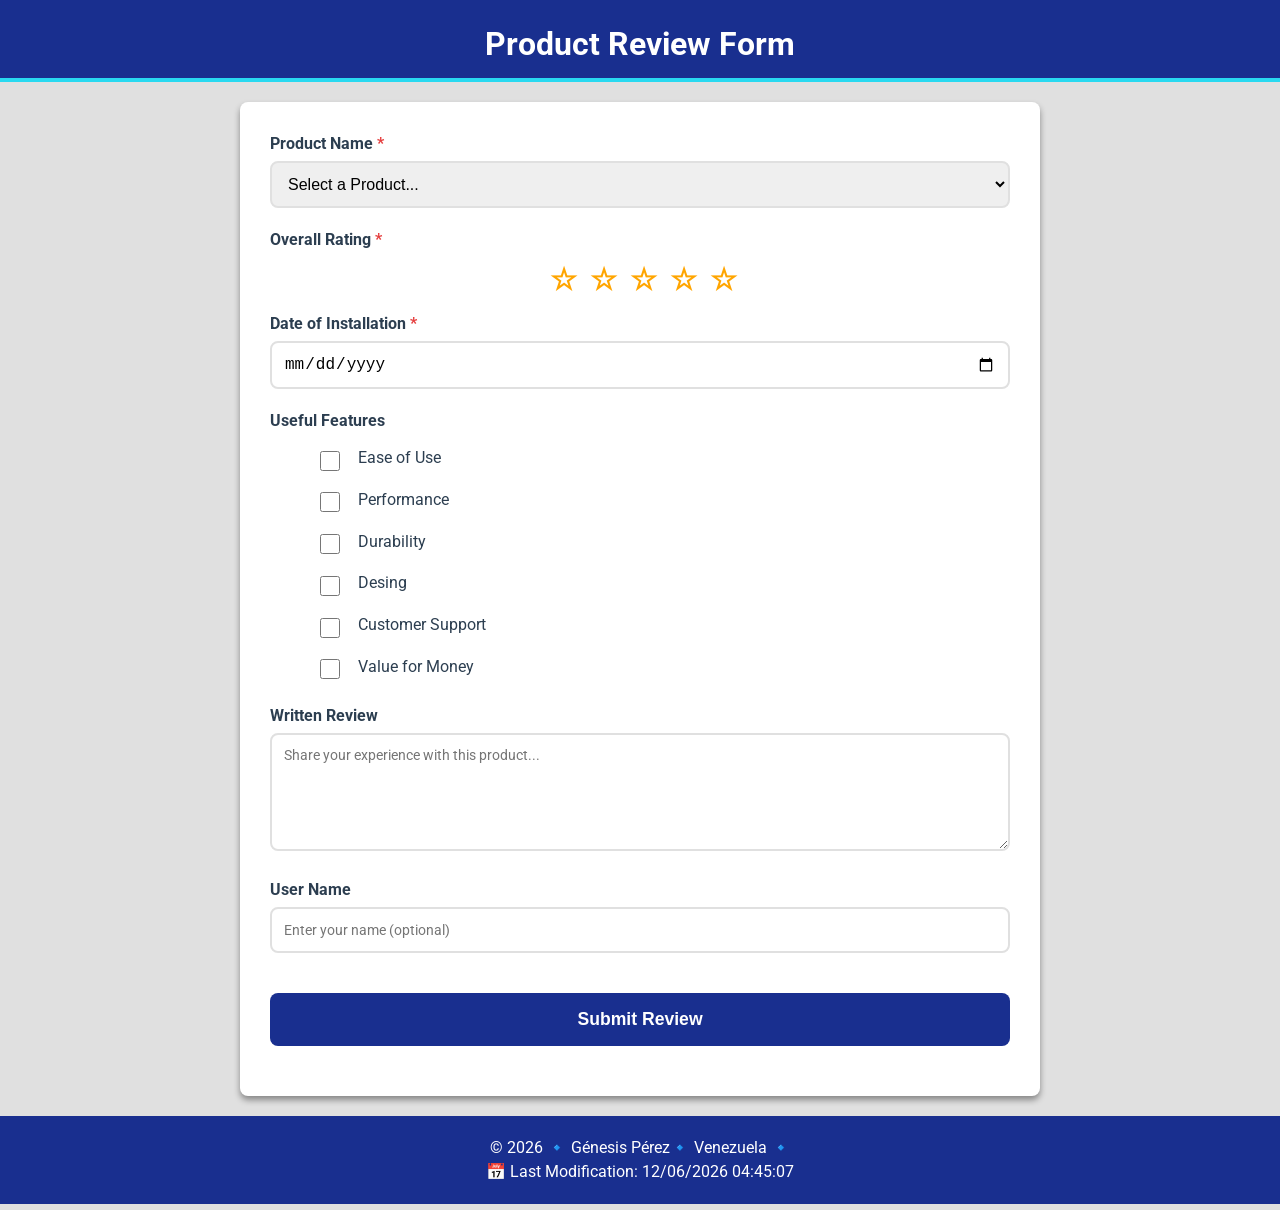
==== form.html @ dd892704 "w5-form" ====
<!DOCTYPE html>
<html lang="en">

<head>
    <meta charset="UTF-8">
    <meta name="viewport" content="width=device-width, initial-scale=1.0">
    <title>WDD 131-Product Review Form- Génesis Pérez</title>
    <meta name="description"
        content="WDD 131 – Website with a form to collect user feedback on our various products, including 5-star ratings and written comments.">
    <meta name="author" content="Genesis Perez">

    <link rel="preconnect" href="https://fonts.googleapis.com">
    <link rel="preconnect" href="https://fonts.gstatic.com" crossorigin>
    <link href="https://fonts.googleapis.com/css2?family=Roboto:wght@400;700&display=swap" rel="stylesheet">

    <link rel="stylesheet" href="./styles/form.css">

    <script src="./scripts/form.js" defer></script>
</head>

<body>
    <header>
        <h1> Product Review Form</h1>
    </header>
    <main>
        <form method="get" action="review.html">
            <div class="form-group">
                <label for="product-name" class="required">Product Name

                </label>
                <select id="product-name" name="productName" required>
                    <option value="" disabled selected>Select a Product...</option>
                </select>
            </div>

            <div class="form-group">
                <label for="star-a" class="required">Overall Rating
                </label>

                <div class="star-rating">
                    <input type="radio" name="stars" id="star-a" value="5" required />
                    <label for="star-a"></label>

                    <input type="radio" name="stars" id="star-b" value="4" required />
                    <label for="star-b"></label>

                    <input type="radio" name="stars" id="star-c" value="3" required />
                    <label for="star-c"></label>

                    <input type="radio" name="stars" id="star-d" value="2" required />
                    <label for="star-d"></label>

                    <input type="radio" name="stars" id="star-e" value="1" required />
                    <label for="star-e"></label>
                </div>
            </div>

            <div class="form-group">
                <label for="install-date" class="required">Date of Installation</label>

                <input type="date" id="install-date" name="installDate" required>
            </div>

            <div class="form-group">
                <label>Useful Features</label>
                <div class="checkbox-group">
                    <input type="checkbox" id="feature1" name="features" value="Ease of Use">
                    <label for="feature1">Ease of Use</label>

                    <input type="checkbox" id="feature2" name="features" value="Performance">
                    <label for="feature2">Performance</label>

                    <input type="checkbox" id="feature3" name="features" value="Durability">
                    <label for="feature3">Durability</label>

                    <input type="checkbox" id="feature4" name="features" value="Desing">
                    <label for="feature4">Desing</label>

                    <input type="checkbox" id="feature5" name="features" value="Customer Support">
                    <label for="feature5">Customer Support</label>

                    <input type="checkbox" id="feature6" name="features" value="Value for Money">
                    <label for="feature6">Value for Money</label>
                </div>
            </div>

            <div class="form-group">
                <label for="Written Review">Written Review</label>
                <textarea id="written-review" name="writtenReview" rows="5"
                    placeholder="Share your experience with this product..."></textarea>
            </div>
            <div class="form-group">
                <label for="user-name">User Name</label>
                <input type="text" id="user-name" name="userName" placeholder="Enter your name (optional)">
            </div>

            <div class="form-group">
                <input type="submit" value="Submit Review" class="submit-btn">

            </div>

        </form>
    </main>
</body>

<footer>
    <p>
        ©
        <span id="currentyear"></span>
        🔹 Génesis Pérez🔹 Venezuela 🔹
    </p>
    <p id="modify"> <span id="lastModified"></span></p>

</footer>

</html>
---- styles/form.css ----
:root {
    --primary-color: #192f8f;
    ;
    --accent1-color: #ffff;
    --accent2-color: #29d9f0;
    --accent3-color: #e0e0e0;

    --background-color: #e0e0e0;

    --text-color1: #2c3e50;
    --text-color2: #ffffff;

    --shadow-color: #00000065;

    --heading-font: "Verdana", "Geneva", sans-serif;
    --text-font: "Roboto", Arial, sans-serif;

}

* {
    margin: 0;
    padding: 0;
    box-sizing: border-box;
}

body {
    background-color: var(--background-color);
    line-height: 1.5;
    font-family: var(--text-font);
    min-height: 100vh;
    display: flex;
    flex-direction: column;
}

header {
    background-color: var(--primary-color);
    color: var(--text-color2);
    text-align: left;
    padding: 20px 0 0 0;

}

h1 {
    margin-top: 0;
    color: var(--text-color2);
    border-bottom: 4px solid var(--accent2-color);
    padding-bottom: 10px;
    text-align: center;
    font-size: 2rem;
}

main {
    max-width: 800px;
    margin: 20px auto;
    background: var(--accent1-color);
    padding: 30px;
    border-radius: 8px;
    box-shadow: 0 4px 6px var(--shadow-color);
    flex: 1;
    width: 90%;

}


.form-group {
    margin-bottom: 20px;
}


.form-group label {
    font-weight: bold;
    display: inline-block;
    margin-bottom: 5px;
    color: var(--text-color1);
}

.required::after {
    content: " *";
    color: #e53e3e;
}

select,
input[type="date"],
input[type="text"],
textarea {
    width: 100%;
    padding: 0.75rem;
    border: 2px solid var(--accent3-color);
    border-radius: 8px;
    font-size: 1rem;
    transition: border-color 0.3s;
}

.checkbox-group {
    display: grid;
    grid-template-columns: auto 1fr;
    gap: 0.8rem;
    margin-top: 0.5rem;
    align-items: center;
    padding-left: 50px;
}

.checkbox-group label {
    font-weight: normal;
    margin-left: 5px;
    cursor: pointer;
}

::placeholder,
.select {
    font-family: var(--text-font);
    font-size: 0.9rem;
}

.checkbox-group input[type="checkbox"] {
    width: 1.25rem;
    height: 1.25rem;
    cursor: pointer;
    flex-shrink: 0;
}

textarea {
    resize: vertical;

}


.submit-btn {
    background: var(--primary-color);
    color: white;
    padding: 1rem 2rem;
    border: none;
    border-radius: 8px;
    font-size: 1.1rem;
    font-weight: 600;
    cursor: pointer;
    width: 100%;
    transition: transform 0.2s, box-shadow 0.2s;
    margin-top: 20px;
}

.submit-btn:hover {
    transform: translateY(-2px);
    box-shadow: 0 5px 15px var(--shadow-color);
}

/*STARS*/
/* use reverse flexbox to take advantage of flex-direction: reverse */
.star-rating {
    display: flex;
    align-items: center;
    width: 180px;
    flex-direction: row-reverse;
    justify-content: space-between;
    margin: 10px auto;
    position: relative;
}

/* hide the inputs */
.star-rating input {
    display: none;
}

/* set properties of all labels */
.star-rating>label {
    width: 20px;
    height: 20px;
    font-family: var(--text-font);
    font-size: 30px;
    transition: 0.2s ease;
    color: orange;
}

/* give label a hover state */
.star-rating label:hover {
    color: var(--accent2-color);
    transition: 0.2s ease;
}

.star-rating label:active::before {
    transform: scale(1.1);
}

/* set shape of unselected label */
.star-rating label::before {
    content: '\2606';
    position: absolute;
    top: 0px;
    line-height: 26px;
}

/* set full star shape for checked label and those that come after it */
.star-rating input:checked~label:before {
    content: '\2605';
}


/* REVIEW*/
.check-icon {
    font-size: 2rem;
    color: #27ae60;
    margin-bottom: 1rem;
    text-align: center;
}

.confirmation-section {
    text-align: center;
    padding: 10px;
    line-height: 2rem;
}

.review-counter {
    background: var(--background-color);
    padding: 1rem;
    border-radius: 8px;
    margin: 1.5rem 0;
}

#counter-display {
    font-size: 1.5rem;
    font-weight: bold;
    color: var(--primary-color);
}

.back-link {
    display: inline-block;
    margin-top: 1rem;
    color: var(--primary-color);
    text-decoration: none;
    font-weight: 600;
    transition: color 0.3s;
}

.back-link:hover {
    color: var(--text-color1);
    text-decoration: underline;
}



footer {
    background-color: var(--primary-color);
    color: var(--text-color2);
    padding: 20px;
    text-align: center;
}

@media (max-width: 768px) {
    main {
        max-width: 95%;
        margin: 10px auto;
        padding: 20px 15px;
    }

    h1 {
        font-size: 1.6rem;
        padding: 10px;
    }

    .checkbox-group {
        padding-left: 10px;
        gap: 0.6rem 0.8rem;
    }

    .star-rating {
        width: 160px;
    }

    .star-rating>label {
        font-size: 26px;
    }

    #counter-display {
        font-size: 1.3rem;
    }

}
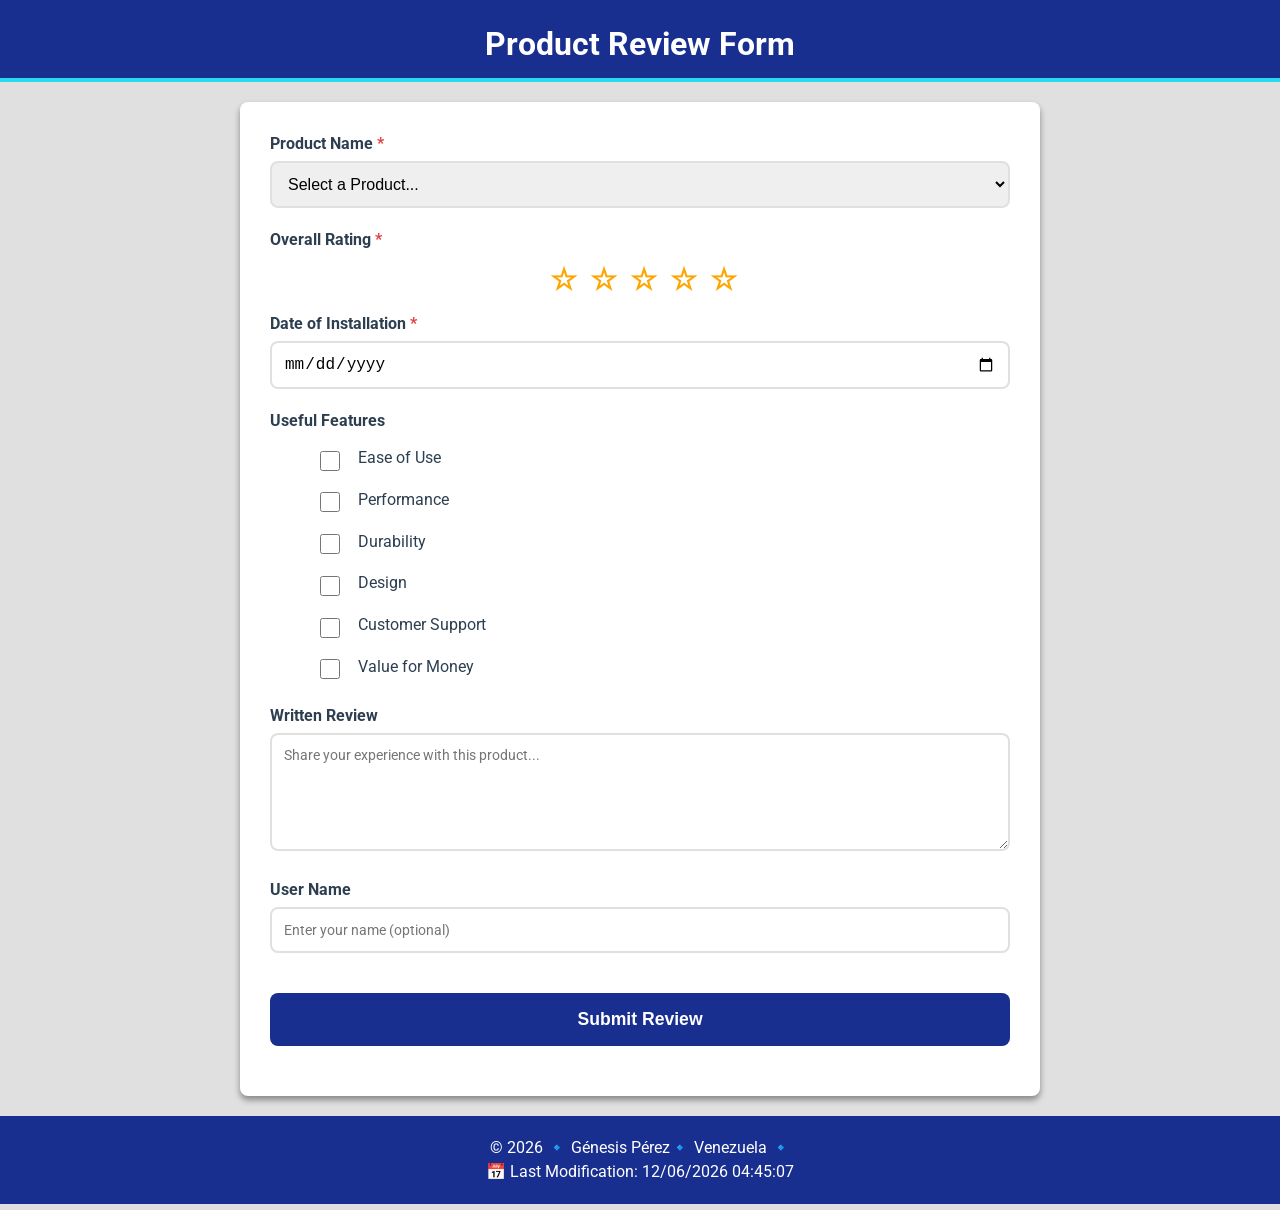
==== commit 9e9e873c: "w5-form2" ====
--- a/form.html
+++ b/form.html
@@ -34,8 +34,7 @@
             </div>
 
             <div class="form-group">
-                <label for="star-a" class="required">Overall Rating
-                </label>
+                <label class="required">Overall Rating</label>
 
                 <div class="star-rating">
                     <input type="radio" name="stars" id="star-a" value="5" required />
@@ -73,8 +72,8 @@
                     <input type="checkbox" id="feature3" name="features" value="Durability">
                     <label for="feature3">Durability</label>
 
-                    <input type="checkbox" id="feature4" name="features" value="Desing">
-                    <label for="feature4">Desing</label>
+                    <input type="checkbox" id="feature4" name="features" value="Design">
+                    <label for="feature4">Design</label>
 
                     <input type="checkbox" id="feature5" name="features" value="Customer Support">
                     <label for="feature5">Customer Support</label>
@@ -85,7 +84,7 @@
             </div>
 
             <div class="form-group">
-                <label for="Written Review">Written Review</label>
+                <label for="written-review">Written Review</label>
                 <textarea id="written-review" name="writtenReview" rows="5"
                     placeholder="Share your experience with this product..."></textarea>
             </div>
